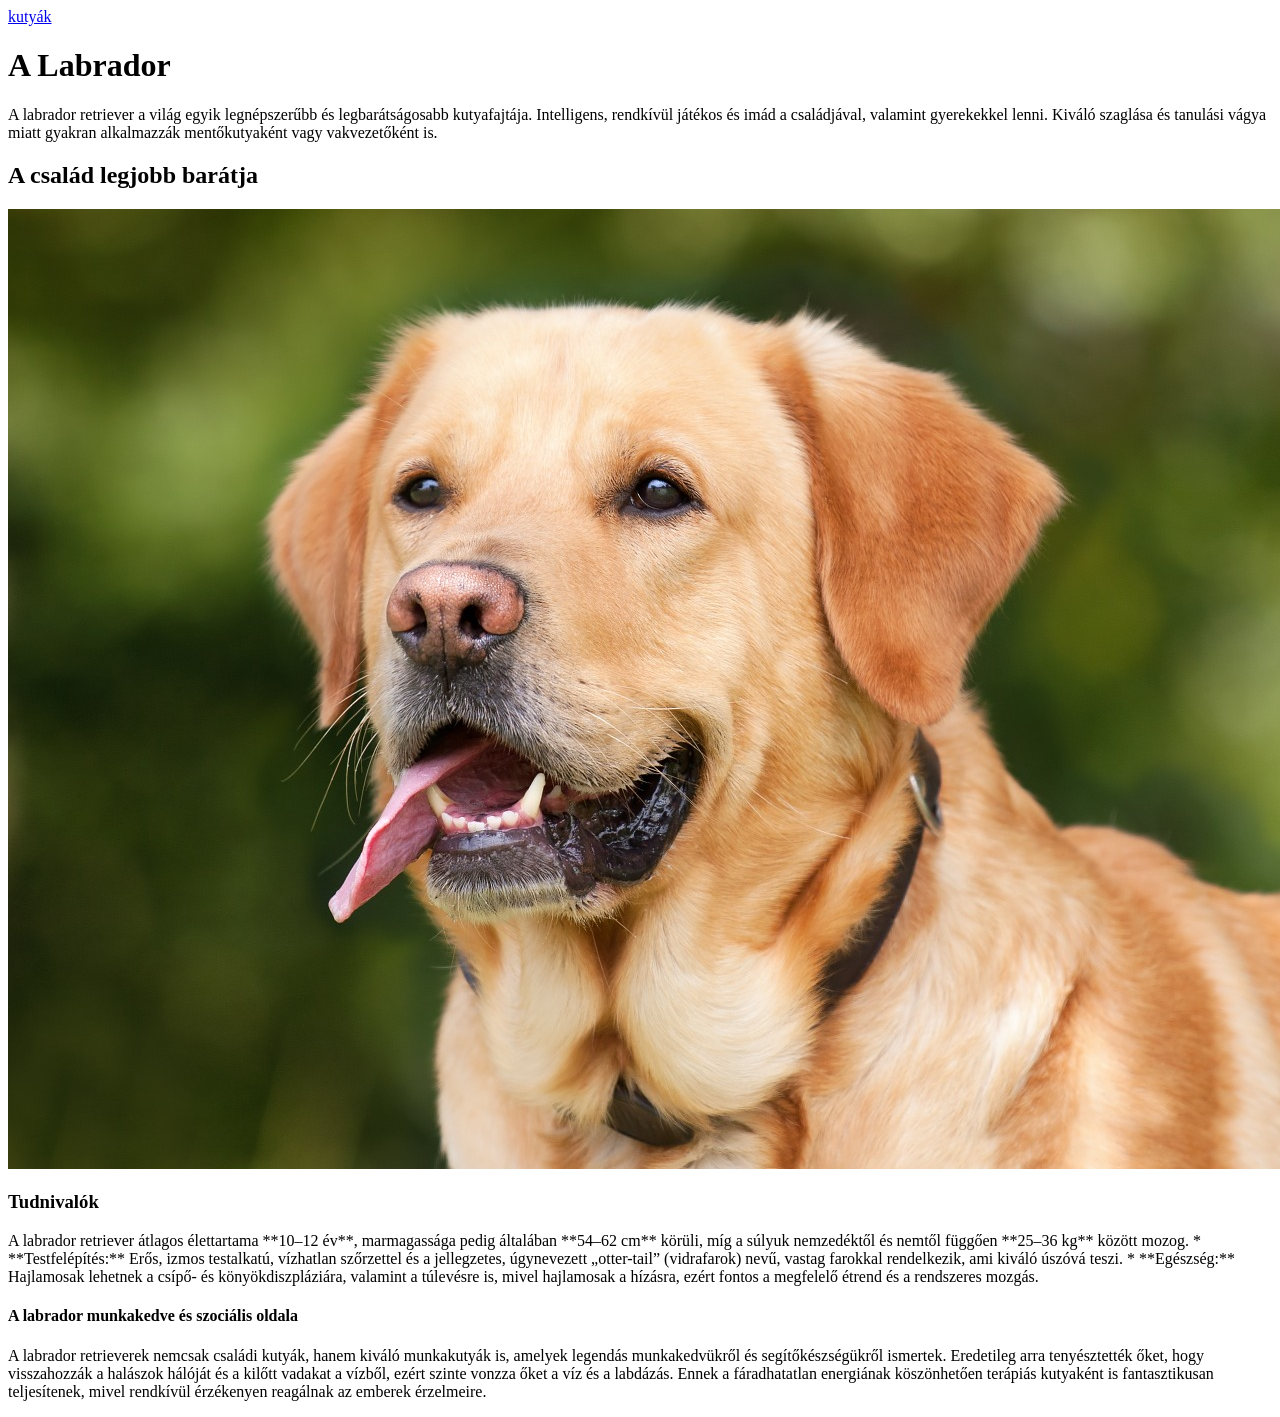
==== labrador.html @ 6979db38 "labrador kesz" ====
<!DOCTYPE html>
<html lang="hu">
  <head>
    <meta charset="UTF-8" />
    <meta name="viewport" content="width=device-width, initial-scale=1.0" />
    <link rel="stylesheet" href="Kulonstilus.css" />
    <title>Németh Dorián</title>
  </head>
  <body>
    <nav class="menu">
      <a href="index.html" class="menu-link">kutyák</a>
      <a href="stilus.html" class="menu-link"></a>
    </nav>

    <header>
      <h1>A Labrador</h1>
    </header>

    <main>
      <article class="tartalom">
        <p>
          A labrador retriever a világ egyik legnépszerűbb és legbarátságosabb
          kutyafajtája. Intelligens, rendkívül játékos és imád a családjával,
          valamint gyerekekkel lenni. Kiváló szaglása és tanulási vágya miatt
          gyakran alkalmazzák mentőkutyaként vagy vakvezetőként is.
        </p>
        <div>
          <h2>A család legjobb barátja</h2>
          <img src="labradorkulon.jpg" alt="labrador" />
        </div>
      </article>

      <article class="tartalom">
        <div class="cikk jellemzok">
          <h3>Tudnivalók</h3>
          <p>
            A labrador retriever átlagos élettartama **10–12 év**, marmagassága
            pedig általában **54–62 cm** körüli, míg a súlyuk nemzedéktől és
            nemtől függően **25–36 kg** között mozog. * **Testfelépítés:** Erős,
            izmos testalkatú, vízhatlan szőrzettel és a jellegzetes, úgynevezett
            „otter-tail” (vidrafarok) nevű, vastag farokkal rendelkezik, ami
            kiváló úszóvá teszi. * **Egészség:** Hajlamosak lehetnek a csípő- és
            könyökdiszpláziára, valamint a túlevésre is, mivel hajlamosak a
            hízásra, ezért fontos a megfelelő étrend és a rendszeres mozgás.
          </p>
        </div>

        <div class="cikk fajta">
          <h4>A labrador munkakedve és szociális oldala</h4>
          <p>
            A labrador retrieverek nemcsak családi kutyák, hanem kiváló
            munkakutyák is, amelyek legendás munkakedvükről és
            segítőkészségükről ismertek. Eredetileg arra tenyésztették őket,
            hogy visszahozzák a halászok hálóját és a kilőtt vadakat a vízből,
            ezért szinte vonzza őket a víz és a labdázás. Ennek a fáradhatatlan
            energiának köszönhetően terápiás kutyaként is fantasztikusan
            teljesítenek, mivel rendkívül érzékenyen reagálnak az emberek
            érzelmeire.
          </p>
        </div>
      </article>
    </main>
  </body>
</html>
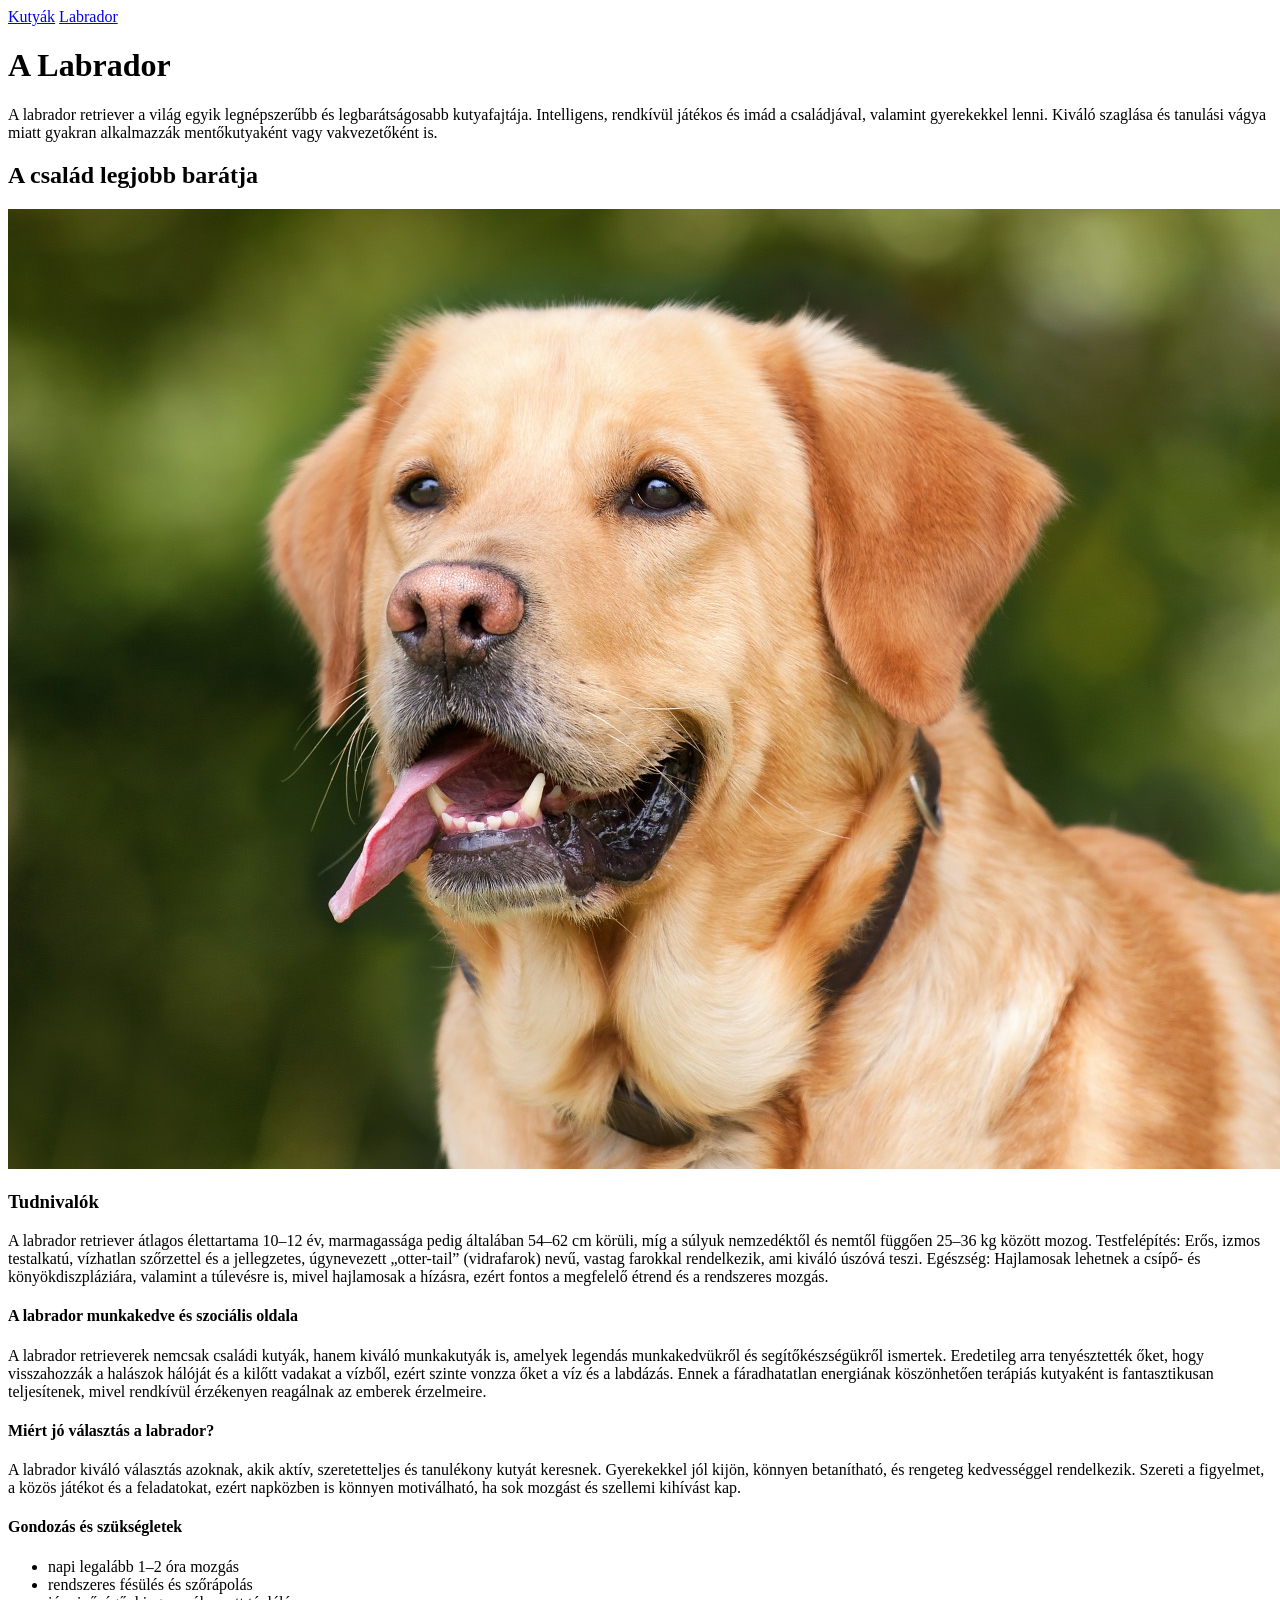
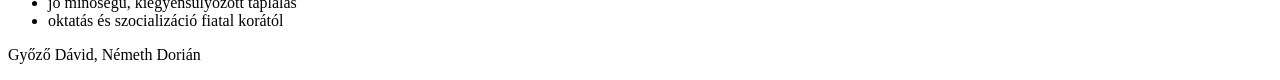
==== commit 6166fee0: "html kesz" ====
--- a/labrador.html
+++ b/labrador.html
@@ -3,13 +3,13 @@
   <head>
     <meta charset="UTF-8" />
     <meta name="viewport" content="width=device-width, initial-scale=1.0" />
-    <link rel="stylesheet" href="Kulonstilus.css" />
+    <link rel="stylesheet" href="stilus.css" />
     <title>Németh Dorián</title>
   </head>
   <body>
     <nav class="menu">
-      <a href="index.html" class="menu-link">kutyák</a>
-      <a href="stilus.html" class="menu-link"></a>
+      <a href="index.html">Kutyák</a>
+      <a href="labrador.html">Labrador</a>
     </nav>
 
     <header>
@@ -34,12 +34,12 @@
         <div class="cikk jellemzok">
           <h3>Tudnivalók</h3>
           <p>
-            A labrador retriever átlagos élettartama **10–12 év**, marmagassága
-            pedig általában **54–62 cm** körüli, míg a súlyuk nemzedéktől és
-            nemtől függően **25–36 kg** között mozog. * **Testfelépítés:** Erős,
+            A labrador retriever átlagos élettartama 10–12 év, marmagassága
+            pedig általában 54–62 cm körüli, míg a súlyuk nemzedéktől és
+            nemtől függően 25–36 kg között mozog. Testfelépítés: Erős,
             izmos testalkatú, vízhatlan szőrzettel és a jellegzetes, úgynevezett
             „otter-tail” (vidrafarok) nevű, vastag farokkal rendelkezik, ami
-            kiváló úszóvá teszi. * **Egészség:** Hajlamosak lehetnek a csípő- és
+            kiváló úszóvá teszi. Egészség: Hajlamosak lehetnek a csípő- és
             könyökdiszpláziára, valamint a túlevésre is, mivel hajlamosak a
             hízásra, ezért fontos a megfelelő étrend és a rendszeres mozgás.
           </p>
@@ -58,7 +58,32 @@
             érzelmeire.
           </p>
         </div>
+
+        <div class="cikk">
+          <h4>Miért jó választás a labrador?</h4>
+          <p>
+            A labrador kiváló választás azoknak, akik aktív, szeretetteljes és
+            tanulékony kutyát keresnek. Gyerekekkel jól kijön, könnyen
+            betanítható, és rengeteg kedvességgel rendelkezik. Szereti a
+            figyelmet, a közös játékot és a feladatokat, ezért napközben is
+            könnyen motiválható, ha sok mozgást és szellemi kihívást kap.
+          </p>
+        </div>
+
+        <div class="cikk">
+          <h4>Gondozás és szükségletek</h4>
+          <ul>
+            <li> napi legalább 1–2 óra mozgás </li>
+            <li> rendszeres fésülés és szőrápolás </li>
+            <li> jó minőségű, kiegyensúlyozott táplálás </li>
+            <li> oktatás és szocializáció fiatal korától </li>
+          </ul>
+        </div>
       </article>
     </main>
+
+    <footer>
+      <p>Győző Dávid, Németh Dorián</p>
+    </footer>
   </body>
 </html>
